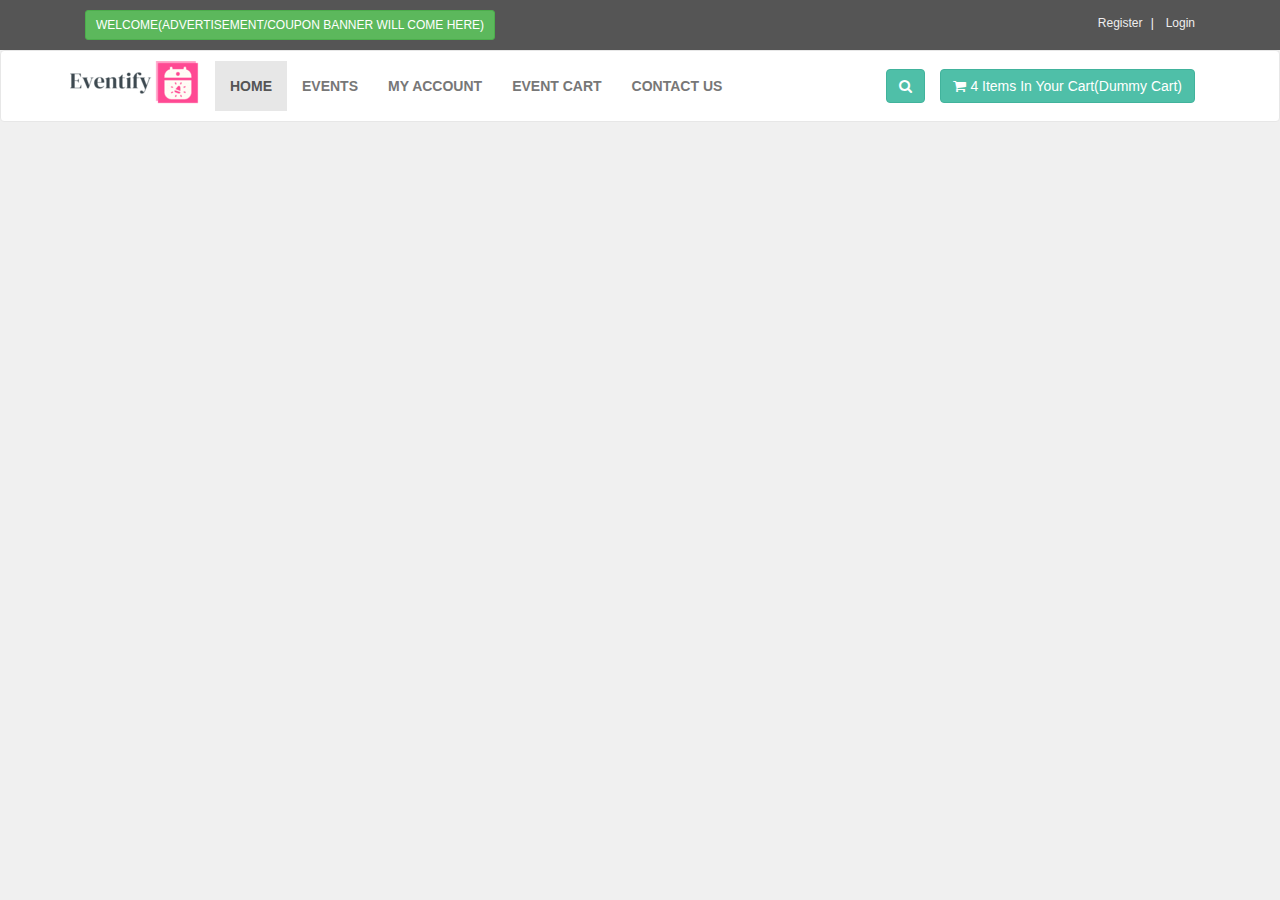
==== eventify/index.html @ 92291501 "initial commit" ====
<!DOCTYPE html>
<html lang="en">
  <head>
    <meta charset="UTF-8" />
    <meta name="viewport" content="width=device-width, initial-scale=1" />
    <title>Eventify</title>
    <link rel="icon" href="/images/favicon.png" />
    <link rel="stylesheet" href="styles/bootstrap-337.min.css" />
    <link rel="stylesheet" href="font-awsome/css/font-awesome.min.css" />
    <link rel="stylesheet" href="styles/style.css" />
  </head>
  <body>
    <div id="top">
      <div class="container">
        <div class="col-md-6 offer">
          <a href="#" class="btn btn-success btn-sm">Welcome(Advertisement/Coupon Banner Will Come Here)</a>
          <!-- <a href="checkout.html">4 Items In Your Cart | Total Price: $300 </a> -->
        </div>

        <div class="col-md-6">
          <ul class="menu">
            <li>
              <a href="customer_register.html">Register</a>
            </li>
            <li>
              <a href="login.html">Login</a>
            </li>
          </ul>
        </div>
      </div>
    </div>

    <div id="navbar" class="navbar navbar-default">
      <div class="container">
        <div class="navbar-header">
          <a href="index.html" class="navbar-brand home">
            <img src="images/eventify.png" alt="Brand Logo" class="hidden-xs" />
            <img
              src="images/eventify.png"
              alt="Brand Logo"
              class="visible-xs"
            />
          </a>

          <button
            class="navbar-toggle"
            data-toggle="collapse"
            data-target="#navigation"
          >
            <span class="sr-only">Toggle Navigation</span>

            <i class="fa fa-align-justify"></i>
          </button>

          <button
            class="navbar-toggle"
            data-toggle="collapse"
            data-target="#search"
          >
            <span class="sr-only">Toggle Search</span>

            <i class="fa fa-search"></i>
          </button>
        </div>

        <div class="navbar-collapse collapse" id="navigation">
          <div class="padding-nav">
            <ul class="nav navbar-nav left">
              <li class="active">
                <a href="index.html">Home</a>
              </li>
              <li>
                <a href="shop.html">Events</a>
              </li>
              <li>
                <a href="checkout.html">My Account</a>
              </li>
              <li>
                <a href="cart.html">Event Cart</a>
              </li>
              <li>
                <a href="contact.html">Contact Us</a>
              </li>
            </ul>
          </div>

          <a href="cart.html" class="btn navbar-btn btn-primary right">
            <i class="fa fa-shopping-cart"></i>

            <span>4 Items In Your Cart(Dummy Cart)</span>
          </a>

          <div class="navbar-collapse collapse right">
            <button
              class="btn btn-primary navbar-btn"
              type="button"
              data-toggle="collapse"
              data-target="#search"
            >
              <span class="sr-only">Toggle Search</span>

              <i class="fa fa-search"></i>
            </button>
          </div>

          <div class="collapse clearfix" id="search">
            <form method="get" action="results.html" class="navbar-form">
              <div class="input-group">
                <input
                  type="text"
                  class="form-control"
                  placeholder="Search"
                  name="user_query"
                  required
                />

                <span class="input-group-btn">
                  <button
                    type="submit"
                    name="search"
                    value="Search"
                    class="btn btn-primary"
                  >
                    <i class="fa fa-search"></i>
                  </button>
                </span>
              </div>
            </form>
          </div>
        </div>
      </div>
    </div>

    <script src="js/jquery-331.min.js"></script>
    <script src="js/bootstrap-337.min.js"></script>
  </body>
</html>
---- eventify/styles/style.css ----
body{
    font-size: 14px;
    line-height: 1.42857143;
    color: #333333;
    background: #f0f0f0;
    overflow-x: hidden;
}

/* Top Styles */

#top{
    background: #555555;
    padding: 10px 0;
}
#top .offer{
    color: #ffffff;
}
#top .offer .btn{
    text-transform: uppercase;
}
@media(max-width: 991px){
    #top .offer{
        margin-bottom: 10px;
    }
}
@media(max-width: 991px){
    #top{
        font-size: 12px;
        text-align: center;
    }
}
#top a{
    color: #ffffff;
}
#top ul.menu{
    padding-top: 5px;
    margin: 0px;
    text-align: right;
    font-size: 12px;
    list-style: none;
}
@media(max-width: 991px){
    #top ul.menu{
        text-align: center;
    }
}
#top ul.menu > li{
    display: inline-block;
}
#top ul.menu > li a{
    color: #eeeeee;
}
#top ul.menu > li + li:before{
    content: "|\00a0";
    color: #f7f7f7;
    padding: 0 5px;
}

/* Header Styles */

.navbar{
    background: #ffffff;
}
.navbar-collapse .right{
    float: right;
}
.navbar-brand{
    float: left;
    padding: 10px 15px;
    font-size: 18px;
    line-height: 20px;
    height: 70px;
}
.navbar-brand:hover,
.navbar-brand:focus{
    text-decoration: none;
}
.navbar ul.nav > li > a{
    text-transform: uppercase;
    font-weight: bold;
    font-size: 14px;
}
.navbar ul.nav > li > a:hover{
    background: #e7e7e7;
}
.padding-nav{
    padding-top: 10px;
}
.btn-primary{
    color: rgb(255, 255, 255);
    background: rgb(79, 191, 168);
    border-color: rgb(65, 179, 156);
}
#search .navbar-form{
    float: right;
}
#search{
    clear: both;
    border-top: solid 1px #9adacd;
    text-align: right;
}
#search .navbar-form .input-group{
    display: table;
}
#search .navbar-form .input-group .form-control{
    width: 100%;
}
#slider{
    margin-bottom: 40px;
}

/* advantages Styles */

#advantages{
    text-align: center;
}
.box{
    background: #ffffff;
    margin: 0 0 30px;
    border: solid 1px #e6e6e6;
    box-sizing: border-box;
    padding: 20px;
    box-shadow: 0px 2px 5px rgba(0, 0, 0, .3);
}
#advantages .box .icon{
    position: absolute;
    font-size: 120px;
    width: 100%;
    text-align: center;
    top: -20px;
    left: 0px;
    height: 100%;
    float: left;
    color: #dadada;
    box-sizing: border-box;
    z-index: 1;
}
#advantages .box h3{
    position: relative;
    margin: 0 0 20px;
    font-weight: 300;
    text-transform: uppercase;
    z-index: 2;
}
#advantages .box h3 a{
    color: #4fbfa8;
}
#advantages .box h3 a:hover{
    text-decoration: none;
}
#advantages .box p{
    position: relative;
    z-index: 2;
    color: #555555;
}

/* Latest Products Styles */

#hot h2{
    font-size: 36px;
    font-weight: 400;
    color: #4fbfa8;
    text-align: center;
    text-transform: uppercase;
}
#content{
   padding-left: 25px; 
}
.single{
    width: 290px;
}
@media(max-width:768px){
    .single{
        width: 60%;
        margin: 0 auto;
    }
}
#content .product{
    background: #ffffff;
    border: solid 1px #e6e6e6;
    margin-bottom: 30px;
    box-sizing: border-box;
}
#content .product .text{
    padding: 10px 10px 0px;
}
#content .product .text p.price{
    font-size: 18px;
    text-align: center;
    font-weight: 400;
}
#content .product .text .button{
    text-align: center;
    clear: both;
}
#content .product .text .button .btn{
    margin-bottom: 10px;
}
#content .product .text h3{
    text-align: center;
    font-size: 20px;
}
#content .product .text h3 a{
    color: rgb(85, 85, 85);
}

/* Footer Styles */
footer {
    background: #333;
    color: #fff;
    padding: 30px 0;
  }
  
  footer h4 {
    font-size: 18px;
    margin-bottom: 15px;
    text-transform: uppercase;
  }
  
  footer ul.list-unstyled {
    padding: 0;
    list-style: none;
  }
  
  footer ul.list-unstyled li {
    margin-bottom: 10px;
  }
  
  footer ul.list-unstyled li a {
    color: #fff;
    text-decoration: none;
    transition: color 0.3s;
  }
  
  footer ul.list-unstyled li a:hover {
    color: #2691d9; /* Change to your preferred link hover color */
  }
  
  /* Social Media Icons */
  footer .fa {
    font-size: 24px;
    margin-right: 10px;
  }
  
  /* Responsive Styles for Smaller Screens */
  @media (max-width: 768px) {
    footer h4 {
      margin-top: 30px;
    }
  
    footer ul.list-unstyled {
      text-align: center;
    }
  }
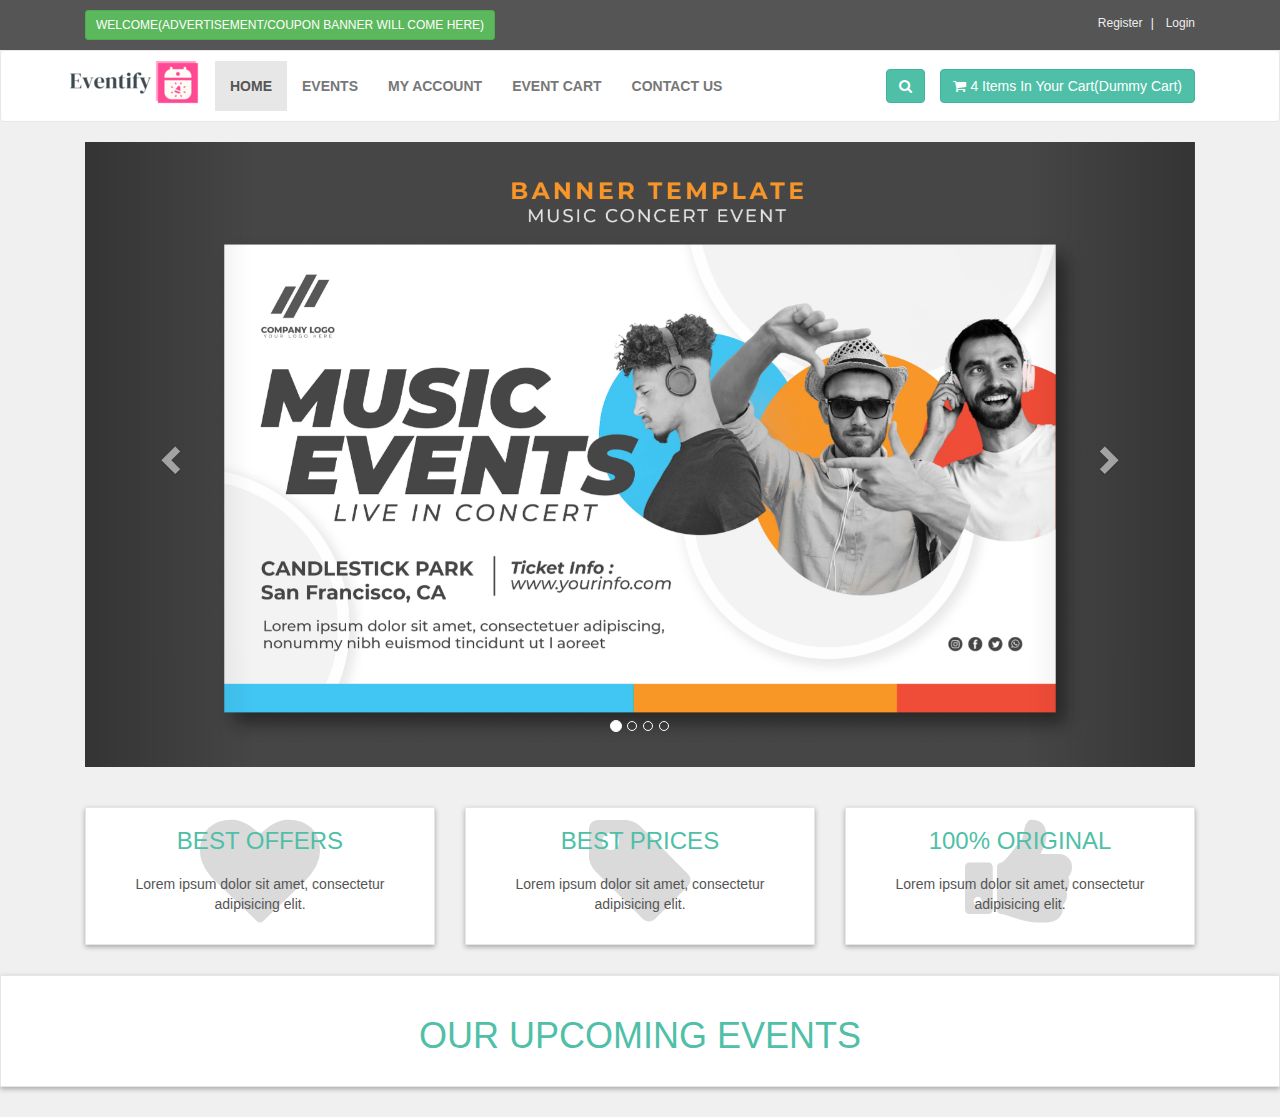
==== commit 8f082b53: "initial-commit" ====
--- a/eventify/index.html
+++ b/eventify/index.html
@@ -1,137 +1,245 @@
-<!DOCTYPE html>
-<html lang="en">
-  <head>
-    <meta charset="UTF-8" />
-    <meta name="viewport" content="width=device-width, initial-scale=1" />
-    <title>Eventify</title>
-    <link rel="icon" href="/images/favicon.png" />
-    <link rel="stylesheet" href="styles/bootstrap-337.min.css" />
-    <link rel="stylesheet" href="font-awsome/css/font-awesome.min.css" />
-    <link rel="stylesheet" href="styles/style.css" />
-  </head>
-  <body>
-    <div id="top">
-      <div class="container">
-        <div class="col-md-6 offer">
-          <a href="#" class="btn btn-success btn-sm">Welcome(Advertisement/Coupon Banner Will Come Here)</a>
-          <!-- <a href="checkout.html">4 Items In Your Cart | Total Price: $300 </a> -->
-        </div>
-
-        <div class="col-md-6">
-          <ul class="menu">
-            <li>
-              <a href="customer_register.html">Register</a>
-            </li>
-            <li>
-              <a href="login.html">Login</a>
-            </li>
-          </ul>
-        </div>
-      </div>
-    </div>
-
-    <div id="navbar" class="navbar navbar-default">
-      <div class="container">
-        <div class="navbar-header">
-          <a href="index.html" class="navbar-brand home">
-            <img src="images/eventify.png" alt="Brand Logo" class="hidden-xs" />
-            <img
-              src="images/eventify.png"
-              alt="Brand Logo"
-              class="visible-xs"
-            />
-          </a>
-
-          <button
-            class="navbar-toggle"
-            data-toggle="collapse"
-            data-target="#navigation"
-          >
-            <span class="sr-only">Toggle Navigation</span>
-
-            <i class="fa fa-align-justify"></i>
-          </button>
-
-          <button
-            class="navbar-toggle"
-            data-toggle="collapse"
-            data-target="#search"
-          >
-            <span class="sr-only">Toggle Search</span>
-
-            <i class="fa fa-search"></i>
-          </button>
-        </div>
-
-        <div class="navbar-collapse collapse" id="navigation">
-          <div class="padding-nav">
-            <ul class="nav navbar-nav left">
-              <li class="active">
-                <a href="index.html">Home</a>
-              </li>
-              <li>
-                <a href="shop.html">Events</a>
-              </li>
-              <li>
-                <a href="checkout.html">My Account</a>
-              </li>
-              <li>
-                <a href="cart.html">Event Cart</a>
-              </li>
-              <li>
-                <a href="contact.html">Contact Us</a>
-              </li>
-            </ul>
-          </div>
-
-          <a href="cart.html" class="btn navbar-btn btn-primary right">
-            <i class="fa fa-shopping-cart"></i>
-
-            <span>4 Items In Your Cart(Dummy Cart)</span>
-          </a>
-
-          <div class="navbar-collapse collapse right">
-            <button
-              class="btn btn-primary navbar-btn"
-              type="button"
-              data-toggle="collapse"
-              data-target="#search"
-            >
-              <span class="sr-only">Toggle Search</span>
-
-              <i class="fa fa-search"></i>
-            </button>
-          </div>
-
-          <div class="collapse clearfix" id="search">
-            <form method="get" action="results.html" class="navbar-form">
-              <div class="input-group">
-                <input
-                  type="text"
-                  class="form-control"
-                  placeholder="Search"
-                  name="user_query"
-                  required
-                />
-
-                <span class="input-group-btn">
-                  <button
-                    type="submit"
-                    name="search"
-                    value="Search"
-                    class="btn btn-primary"
-                  >
-                    <i class="fa fa-search"></i>
-                  </button>
-                </span>
-              </div>
-            </form>
-          </div>
-        </div>
-      </div>
-    </div>
-
-    <script src="js/jquery-331.min.js"></script>
-    <script src="js/bootstrap-337.min.js"></script>
-  </body>
-</html>
+<!DOCTYPE html>
+<html lang="en">
+  <head>
+    <meta charset="UTF-8" />
+    <meta name="viewport" content="width=device-width, initial-scale=1" />
+    <title>Eventify</title>
+    <link rel="icon" href="/images/favicon.png" />
+    <link rel="stylesheet" href="styles/bootstrap-337.min.css" />
+    <link rel="stylesheet" href="font-awsome/css/font-awesome.min.css" />
+    <link rel="stylesheet" href="styles/style.css" />
+  </head>
+  <body>
+    <div id="top">
+      <div class="container">
+        <div class="col-md-6 offer">
+          <a href="#" class="btn btn-success btn-sm">Welcome(Advertisement/Coupon Banner Will Come Here)</a>
+          <!-- <a href="checkout.html">4 Items In Your Cart | Total Price: $300 </a> -->
+        </div>
+
+        <div class="col-md-6">
+          <ul class="menu">
+            <li>
+              <a href="customer_register.html">Register</a>
+            </li>
+            <li>
+              <a href="login.html">Login</a>
+            </li>
+          </ul>
+        </div>
+      </div>
+    </div>
+
+    <div id="navbar" class="navbar navbar-default">
+      <div class="container">
+        <div class="navbar-header">
+          <a href="index.html" class="navbar-brand home">
+            <img src="images/eventify.png" alt="Brand Logo" class="hidden-xs" />
+            <img
+              src="images/eventify.png"
+              alt="Brand Logo"
+              class="visible-xs"
+            />
+          </a>
+
+          <button
+            class="navbar-toggle"
+            data-toggle="collapse"
+            data-target="#navigation"
+          >
+            <span class="sr-only">Toggle Navigation</span>
+
+            <i class="fa fa-align-justify"></i>
+          </button>
+
+          <button
+            class="navbar-toggle"
+            data-toggle="collapse"
+            data-target="#search"
+          >
+            <span class="sr-only">Toggle Search</span>
+
+            <i class="fa fa-search"></i>
+          </button>
+        </div>
+
+        <div class="navbar-collapse collapse" id="navigation">
+          <div class="padding-nav">
+            <ul class="nav navbar-nav left">
+              <li class="active">
+                <a href="index.html">Home</a>
+              </li>
+              <li>
+                <a href="shop.html">Events</a>
+              </li>
+              <li>
+                <a href="checkout.html">My Account</a>
+              </li>
+              <li>
+                <a href="cart.html">Event Cart</a>
+              </li>
+              <li>
+                <a href="contact.html">Contact Us</a>
+              </li>
+            </ul>
+          </div>
+
+          <a href="cart.html" class="btn navbar-btn btn-primary right">
+            <i class="fa fa-shopping-cart"></i>
+
+            <span>4 Items In Your Cart(Dummy Cart)</span>
+          </a>
+
+          <div class="navbar-collapse collapse right">
+            <button
+              class="btn btn-primary navbar-btn"
+              type="button"
+              data-toggle="collapse"
+              data-target="#search"
+            >
+              <span class="sr-only">Toggle Search</span>
+
+              <i class="fa fa-search"></i>
+            </button>
+          </div>
+
+          <div class="collapse clearfix" id="search">
+            <form method="get" action="results.html" class="navbar-form">
+              <div class="input-group">
+                <input
+                  type="text"
+                  class="form-control"
+                  placeholder="Search"
+                  name="user_query"
+                  required
+                />
+
+                <span class="input-group-btn">
+                  <button
+                    type="submit"
+                    name="search"
+                    value="Search"
+                    class="btn btn-primary"
+                  >
+                    <i class="fa fa-search"></i>
+                  </button>
+                </span>
+              </div>
+            </form>
+          </div>
+        </div>
+      </div>
+    </div>
+
+    <div class="container" id="slider">
+      <div class="col-md-12">
+        <div class="carousel slide" id="myCarousel" data-ride="carousel">
+          <ol class="carousel-indicators">
+            <li class="active" data-target="#myCarousel" data-slide-to="0"></li>
+            <li data-target="#myCarousel" data-slide-to="1"></li>
+            <li data-target="#myCarousel" data-slide-to="2"></li>
+            <li data-target="#myCarousel" data-slide-to="3"></li>
+          </ol>
+
+          <div class="carousel-inner">
+            <div class="item active">
+              <img
+                src="admin_area/slides_images/img-1.jpg"
+                alt="Slider Image 1"
+              />
+            </div>
+
+            <div class="item">
+              <img
+                src="admin_area/slides_images/img-1.jpg"
+                alt="Slider Image 2"
+              />
+            </div>
+
+            <div class="item">
+              <img
+                src="admin_area/slides_images/img-1.jpg"
+                alt="Slider Image 3"
+              />
+            </div>
+
+            <div class="item">
+              <img
+                src="admin_area/slides_images/img-1.jpg"
+                alt="Slider Image 4"
+              />
+            </div>
+          </div>
+
+          <a href="#myCarousel" class="left carousel-control" data-slide="prev">
+            <span class="glyphicon glyphicon-chevron-left"></span>
+            <span class="sr-only">Previous</span>
+          </a>
+
+          <a
+            href="#myCarousel"
+            class="right carousel-control"
+            data-slide="next"
+          >
+            <span class="glyphicon glyphicon-chevron-right"></span>
+            <span class="sr-only">Next</span>
+          </a>
+        </div>
+      </div>
+    </div>
+
+    <div id="advantages">
+      <div class="container">
+        <div class="same-height-row">
+          <div class="col-sm-4">
+            <div class="box same-height">
+              <div class="icon">
+                <i class="fa fa-heart"></i>
+              </div>
+
+              <h3><a href="#">Best Offers</a></h3>
+
+              <p>Lorem ipsum dolor sit amet, consectetur adipisicing elit.</p>
+            </div>
+          </div>
+
+          <div class="col-sm-4">
+            <div class="box same-height">
+              <div class="icon">
+                <i class="fa fa-tag"></i>
+              </div>
+
+              <h3><a href="#">Best Prices</a></h3>
+
+              <p>Lorem ipsum dolor sit amet, consectetur adipisicing elit.</p>
+            </div>
+          </div>
+
+          <div class="col-sm-4">
+            <div class="box same-height">
+              <div class="icon">
+                <i class="fa fa-thumbs-up"></i>
+              </div>
+
+              <h3><a href="#">100% Original</a></h3>
+
+              <p>Lorem ipsum dolor sit amet, consectetur adipisicing elit.</p>
+            </div>
+          </div>
+        </div>
+      </div>
+    </div>
+
+    <div id="hot">
+      <div class="box">
+        <div class="container">
+          <div class="col-md-12">
+            <h2>Our Upcoming Events</h2>
+          </div>
+        </div>
+      </div>
+    </div>
+    <script src="js/jquery-331.min.js"></script>
+    <script src="js/bootstrap-337.min.js"></script>
+  </body>
+</html>
--- a/eventify/styles/style.css
+++ b/eventify/styles/style.css
@@ -1,254 +1,254 @@
-body{
-    font-size: 14px;
-    line-height: 1.42857143;
-    color: #333333;
-    background: #f0f0f0;
-    overflow-x: hidden;
-}
-
-/* Top Styles */
-
-#top{
-    background: #555555;
-    padding: 10px 0;
-}
-#top .offer{
-    color: #ffffff;
-}
-#top .offer .btn{
-    text-transform: uppercase;
-}
-@media(max-width: 991px){
-    #top .offer{
-        margin-bottom: 10px;
-    }
-}
-@media(max-width: 991px){
-    #top{
-        font-size: 12px;
-        text-align: center;
-    }
-}
-#top a{
-    color: #ffffff;
-}
-#top ul.menu{
-    padding-top: 5px;
-    margin: 0px;
-    text-align: right;
-    font-size: 12px;
-    list-style: none;
-}
-@media(max-width: 991px){
-    #top ul.menu{
-        text-align: center;
-    }
-}
-#top ul.menu > li{
-    display: inline-block;
-}
-#top ul.menu > li a{
-    color: #eeeeee;
-}
-#top ul.menu > li + li:before{
-    content: "|\00a0";
-    color: #f7f7f7;
-    padding: 0 5px;
-}
-
-/* Header Styles */
-
-.navbar{
-    background: #ffffff;
-}
-.navbar-collapse .right{
-    float: right;
-}
-.navbar-brand{
-    float: left;
-    padding: 10px 15px;
-    font-size: 18px;
-    line-height: 20px;
-    height: 70px;
-}
-.navbar-brand:hover,
-.navbar-brand:focus{
-    text-decoration: none;
-}
-.navbar ul.nav > li > a{
-    text-transform: uppercase;
-    font-weight: bold;
-    font-size: 14px;
-}
-.navbar ul.nav > li > a:hover{
-    background: #e7e7e7;
-}
-.padding-nav{
-    padding-top: 10px;
-}
-.btn-primary{
-    color: rgb(255, 255, 255);
-    background: rgb(79, 191, 168);
-    border-color: rgb(65, 179, 156);
-}
-#search .navbar-form{
-    float: right;
-}
-#search{
-    clear: both;
-    border-top: solid 1px #9adacd;
-    text-align: right;
-}
-#search .navbar-form .input-group{
-    display: table;
-}
-#search .navbar-form .input-group .form-control{
-    width: 100%;
-}
-#slider{
-    margin-bottom: 40px;
-}
-
-/* advantages Styles */
-
-#advantages{
-    text-align: center;
-}
-.box{
-    background: #ffffff;
-    margin: 0 0 30px;
-    border: solid 1px #e6e6e6;
-    box-sizing: border-box;
-    padding: 20px;
-    box-shadow: 0px 2px 5px rgba(0, 0, 0, .3);
-}
-#advantages .box .icon{
-    position: absolute;
-    font-size: 120px;
-    width: 100%;
-    text-align: center;
-    top: -20px;
-    left: 0px;
-    height: 100%;
-    float: left;
-    color: #dadada;
-    box-sizing: border-box;
-    z-index: 1;
-}
-#advantages .box h3{
-    position: relative;
-    margin: 0 0 20px;
-    font-weight: 300;
-    text-transform: uppercase;
-    z-index: 2;
-}
-#advantages .box h3 a{
-    color: #4fbfa8;
-}
-#advantages .box h3 a:hover{
-    text-decoration: none;
-}
-#advantages .box p{
-    position: relative;
-    z-index: 2;
-    color: #555555;
-}
-
-/* Latest Products Styles */
-
-#hot h2{
-    font-size: 36px;
-    font-weight: 400;
-    color: #4fbfa8;
-    text-align: center;
-    text-transform: uppercase;
-}
-#content{
-   padding-left: 25px; 
-}
-.single{
-    width: 290px;
-}
-@media(max-width:768px){
-    .single{
-        width: 60%;
-        margin: 0 auto;
-    }
-}
-#content .product{
-    background: #ffffff;
-    border: solid 1px #e6e6e6;
-    margin-bottom: 30px;
-    box-sizing: border-box;
-}
-#content .product .text{
-    padding: 10px 10px 0px;
-}
-#content .product .text p.price{
-    font-size: 18px;
-    text-align: center;
-    font-weight: 400;
-}
-#content .product .text .button{
-    text-align: center;
-    clear: both;
-}
-#content .product .text .button .btn{
-    margin-bottom: 10px;
-}
-#content .product .text h3{
-    text-align: center;
-    font-size: 20px;
-}
-#content .product .text h3 a{
-    color: rgb(85, 85, 85);
-}
-
-/* Footer Styles */
-footer {
-    background: #333;
-    color: #fff;
-    padding: 30px 0;
-  }
-  
-  footer h4 {
-    font-size: 18px;
-    margin-bottom: 15px;
-    text-transform: uppercase;
-  }
-  
-  footer ul.list-unstyled {
-    padding: 0;
-    list-style: none;
-  }
-  
-  footer ul.list-unstyled li {
-    margin-bottom: 10px;
-  }
-  
-  footer ul.list-unstyled li a {
-    color: #fff;
-    text-decoration: none;
-    transition: color 0.3s;
-  }
-  
-  footer ul.list-unstyled li a:hover {
-    color: #2691d9; /* Change to your preferred link hover color */
-  }
-  
-  /* Social Media Icons */
-  footer .fa {
-    font-size: 24px;
-    margin-right: 10px;
-  }
-  
-  /* Responsive Styles for Smaller Screens */
-  @media (max-width: 768px) {
-    footer h4 {
-      margin-top: 30px;
-    }
-  
-    footer ul.list-unstyled {
-      text-align: center;
-    }
+body{
+    font-size: 14px;
+    line-height: 1.42857143;
+    color: #333333;
+    background: #f0f0f0;
+    overflow-x: hidden;
+}
+
+/* Top Styles */
+
+#top{
+    background: #555555;
+    padding: 10px 0;
+}
+#top .offer{
+    color: #ffffff;
+}
+#top .offer .btn{
+    text-transform: uppercase;
+}
+@media(max-width: 991px){
+    #top .offer{
+        margin-bottom: 10px;
+    }
+}
+@media(max-width: 991px){
+    #top{
+        font-size: 12px;
+        text-align: center;
+    }
+}
+#top a{
+    color: #ffffff;
+}
+#top ul.menu{
+    padding-top: 5px;
+    margin: 0px;
+    text-align: right;
+    font-size: 12px;
+    list-style: none;
+}
+@media(max-width: 991px){
+    #top ul.menu{
+        text-align: center;
+    }
+}
+#top ul.menu > li{
+    display: inline-block;
+}
+#top ul.menu > li a{
+    color: #eeeeee;
+}
+#top ul.menu > li + li:before{
+    content: "|\00a0";
+    color: #f7f7f7;
+    padding: 0 5px;
+}
+
+/* Header Styles */
+
+.navbar{
+    background: #ffffff;
+}
+.navbar-collapse .right{
+    float: right;
+}
+.navbar-brand{
+    float: left;
+    padding: 10px 15px;
+    font-size: 18px;
+    line-height: 20px;
+    height: 70px;
+}
+.navbar-brand:hover,
+.navbar-brand:focus{
+    text-decoration: none;
+}
+.navbar ul.nav > li > a{
+    text-transform: uppercase;
+    font-weight: bold;
+    font-size: 14px;
+}
+.navbar ul.nav > li > a:hover{
+    background: #e7e7e7;
+}
+.padding-nav{
+    padding-top: 10px;
+}
+.btn-primary{
+    color: rgb(255, 255, 255);
+    background: rgb(79, 191, 168);
+    border-color: rgb(65, 179, 156);
+}
+#search .navbar-form{
+    float: right;
+}
+#search{
+    clear: both;
+    border-top: solid 1px #9adacd;
+    text-align: right;
+}
+#search .navbar-form .input-group{
+    display: table;
+}
+#search .navbar-form .input-group .form-control{
+    width: 100%;
+}
+#slider{
+    margin-bottom: 40px;
+}
+
+/* advantages Styles */
+
+#advantages{
+    text-align: center;
+}
+.box{
+    background: #ffffff;
+    margin: 0 0 30px;
+    border: solid 1px #e6e6e6;
+    box-sizing: border-box;
+    padding: 20px;
+    box-shadow: 0px 2px 5px rgba(0, 0, 0, .3);
+}
+#advantages .box .icon{
+    position: absolute;
+    font-size: 120px;
+    width: 100%;
+    text-align: center;
+    top: -20px;
+    left: 0px;
+    height: 100%;
+    float: left;
+    color: #dadada;
+    box-sizing: border-box;
+    z-index: 1;
+}
+#advantages .box h3{
+    position: relative;
+    margin: 0 0 20px;
+    font-weight: 300;
+    text-transform: uppercase;
+    z-index: 2;
+}
+#advantages .box h3 a{
+    color: #4fbfa8;
+}
+#advantages .box h3 a:hover{
+    text-decoration: none;
+}
+#advantages .box p{
+    position: relative;
+    z-index: 2;
+    color: #555555;
+}
+
+/* Latest Products Styles */
+
+#hot h2{
+    font-size: 36px;
+    font-weight: 400;
+    color: #4fbfa8;
+    text-align: center;
+    text-transform: uppercase;
+}
+#content{
+   padding-left: 25px; 
+}
+.single{
+    width: 290px;
+}
+@media(max-width:768px){
+    .single{
+        width: 60%;
+        margin: 0 auto;
+    }
+}
+#content .product{
+    background: #ffffff;
+    border: solid 1px #e6e6e6;
+    margin-bottom: 30px;
+    box-sizing: border-box;
+}
+#content .product .text{
+    padding: 10px 10px 0px;
+}
+#content .product .text p.price{
+    font-size: 18px;
+    text-align: center;
+    font-weight: 400;
+}
+#content .product .text .button{
+    text-align: center;
+    clear: both;
+}
+#content .product .text .button .btn{
+    margin-bottom: 10px;
+}
+#content .product .text h3{
+    text-align: center;
+    font-size: 20px;
+}
+#content .product .text h3 a{
+    color: rgb(85, 85, 85);
+}
+
+/* Footer Styles */
+footer {
+    background: #333;
+    color: #fff;
+    padding: 30px 0;
+  }
+  
+  footer h4 {
+    font-size: 18px;
+    margin-bottom: 15px;
+    text-transform: uppercase;
+  }
+  
+  footer ul.list-unstyled {
+    padding: 0;
+    list-style: none;
+  }
+  
+  footer ul.list-unstyled li {
+    margin-bottom: 10px;
+  }
+  
+  footer ul.list-unstyled li a {
+    color: #fff;
+    text-decoration: none;
+    transition: color 0.3s;
+  }
+  
+  footer ul.list-unstyled li a:hover {
+    color: #2691d9; /* Change to your preferred link hover color */
+  }
+  
+  /* Social Media Icons */
+  footer .fa {
+    font-size: 24px;
+    margin-right: 10px;
+  }
+  
+  /* Responsive Styles for Smaller Screens */
+  @media (max-width: 768px) {
+    footer h4 {
+      margin-top: 30px;
+    }
+  
+    footer ul.list-unstyled {
+      text-align: center;
+    }
   }